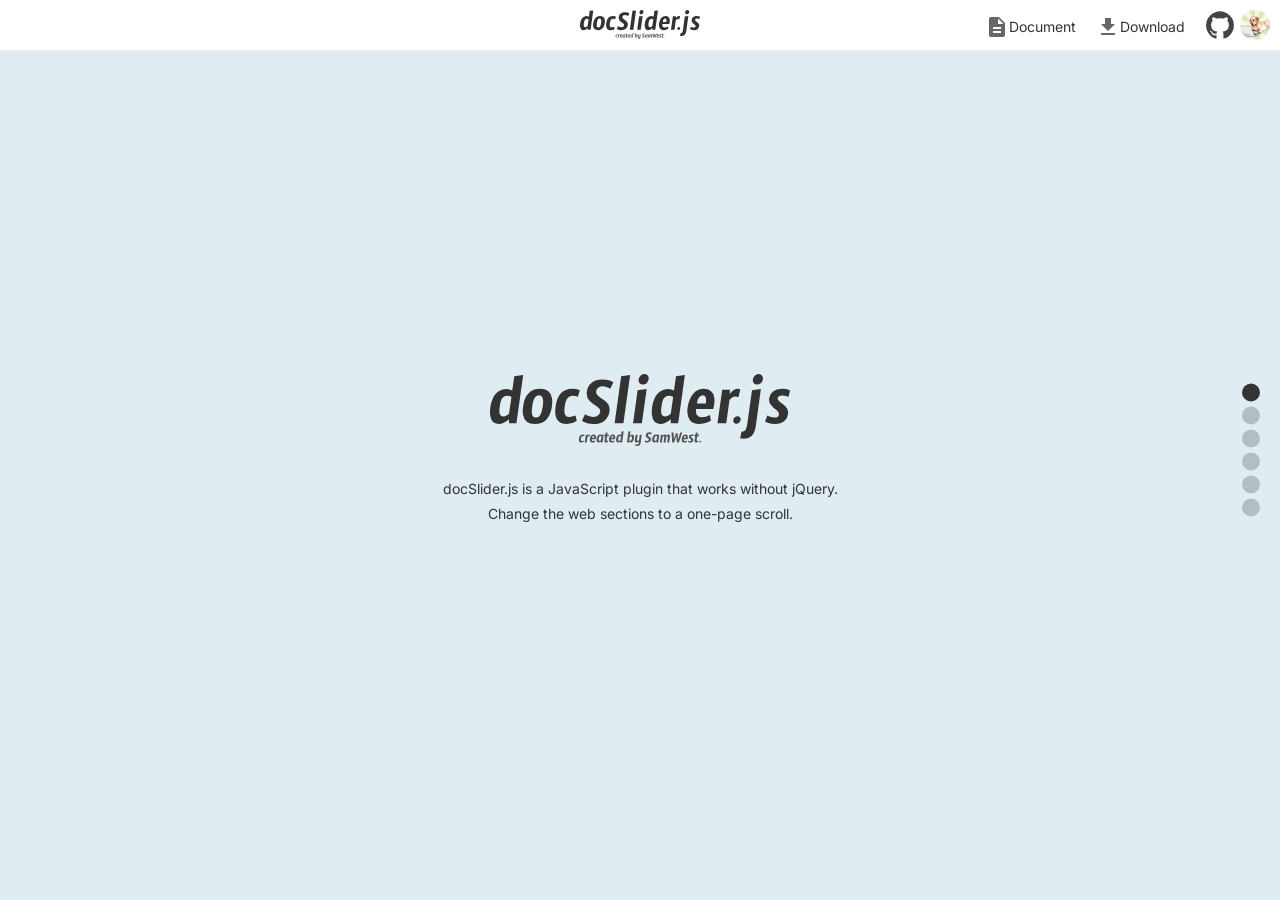
==== docSlider/index.html @ 23653fca "first commit" ====
<!DOCTYPE HTML>
<html lang="en">
<head>
    <meta charset="UTF-8">
    <meta name="viewport"
          content="width=device-width, user-scalable=no, initial-scale=1.0, maximum-scale=1.0, minimum-scale=1.0">
    <meta http-equiv="X-UA-Compatible" content="ie=edge">

    <meta property="og:type" content="website">
    <meta property="og:url" content="https://prjct-samwest.github.io/docSlider/">
    <meta property="og:image" content="https://prjct-samwest.github.io/docSlider/images/ogp.png">
    <meta property="og:site_name" content="docSlider.js :: Change the web sections to a one-page scroll.">
    <meta property="og:title" content="docSlider.js :: Change the web sections to a one-page scroll.">
    <meta property="og:description" content="docSlider.js is a JavaScript plugin that works without jQuery.Change the web sections to a one-page scroll.">

    <title>docSlider.js ::: Change the web sections to a one-page scroll.</title>
    <link href="https://fonts.googleapis.com/css2?family=Inter:wght@400;600&display=swap" rel="stylesheet">
    <link rel="stylesheet" href="css/docSlider.css">
    <link rel="stylesheet" href="css/common.css">
    <link rel="stylesheet" href="css/index.css">
</head>
<body>

<div class="docSlider Content">

    <section class="Intro">
        <div class="InnerBox">
        <div class="InnerBox-in">
            <h1><img src="images/logo.svg" alt="docSlider.js" width="300"></h1>
            <p>docSlider.js is a JavaScript plugin that works without jQuery.<br>
                Change the web sections to a one-page scroll.</p>
        </div>
        </div>
    </section>

    <section class="Nojquery">
        <div class="InnerBox">
        <div class="InnerBox-in">
                <h2>You don't need jQuery</h2>
                <p>So you don't have to worry about conflicts with other JavaScript libraries.<br>
                    You only need two files: CSS and JavaScript.</p>
        </div>
        </div>
    </section>

    <section class="Keys">
        <div class="InnerBox">
        <div class="InnerBox-in">
            <h2>Support for key presses</h2>
            <p>The following key inputs are supported. Let's try it.<br>
                Tab, Space, ArrowDown, ArrowUp, PageUp, PageDown, Home, End</p>
        </div>
        </div>
    </section>

    <section class="Scroll">
        <div class="InnerBox">
        <div class="InnerBox-in">
            <h2>Support for scroll element</h2>
            <p>You don't have to worry about scrolling events and mouse wheel conflicts.</p>
            <div class="Scroll-box docSlider-scroll">
                scroll this!<br>scroll this!<br>scroll this!<br>scroll this!<br>scroll this!<br>scroll this!<br>scroll this!<br>scroll this!<br>scroll this!<br>
                scroll this!<br>scroll this!<br>scroll this!<br>scroll this!<br>scroll this!<br>scroll this!<br>scroll this!<br>scroll this!<br>scroll this!<br>
                scroll this!<br>scroll this!<br>scroll this!<br>scroll this!<br>scroll this!<br>scroll this!<br>scroll this!<br>scroll this!<br>scroll this!<br>
            </div>
        </div>
        </div>
    </section>

    <section class="Anchor" id="anchor">
        <div class="InnerBox">
        <div class="InnerBox-in">
            <h2>Support for anchor link</h2>
            <p>By setting up an anchor link, you can jump to any section from an external page.<br>
                <a href="#anchor" target="_blank" rel="noopener">Let's try it!</a></p>
        </div>
        </div>
    </section>

    <section class="Outro">
        <div class="InnerBox">
        <div class="InnerBox-in">
            <h1><img src="images/logo.svg" width="300" alt="docSlider.js"></h1>
            <p><a href="https://github.com/prjct-samwest/docSlider/" target="_blank" rel="noopener" class="btn">View on GitHub</a></p>
            <p class="sp"><a href="" target="_blank" rel="noopener" class="btn dlink">File Download</a></p>
        </div>
        </div>
    </section>

</div>

<script src="js/docSlider.min.js"></script>
<script src="js/settings.min.js"></script>
<script>
    docSlider.init({scrollReset:true});
</script>
</body>
</html>
---- docSlider/css/docSlider.css ----
/**-----------------------

 docSlider.js - ver.3.0.0
 URL : https://prjct-samwest.github.io/docSlider/
 created by SamWest
 Copyright (c) 2020 SamWest.
 This plugin is released under the MIT License.

 -----------------------**/
/* CHANGE THE PAGER STYLE */
.docSlider-pager {
  position: fixed;
  z-index: 100;
  top: 50%;
  right: 20px;
  transform: translateY(-50%);
}

/* CHANGE THE BUTTON STYLE */
.docSlider-button {
  height: 18px;
  width: 18px;
  border-radius: 50%;
  cursor: pointer;
  display: block;
  margin: 5px 0;
  background-color: #333;
  opacity: .25;
  appearance: none;
  border: none;
  box-sizing: border-box;
}

.docSlider-button.selected {
  opacity: 1;
}

.docSlider-button:active {
  outline: none;
}

/**------------------------------
  REWRITING IS NOT RECOMMENDED
 -----------------------------**/
html, body {
  overflow: hidden;
  touch-action: none;
  height: 100%;
}

html, body,
.docSlider,
.docSlider-inner,
.docSlider-page {
  box-sizing: border-box;
  margin: 0;
  padding: 0;
  appearance: none;
  border: none;
  outline: none;
}

html:active, body:active,
.docSlider:active,
.docSlider-inner:active,
.docSlider-page:active {
  outline: none;
}

.docSlider {
  overflow: hidden;
  width: 100vw;
  height: 100vh;
  position: fixed;
  top: 0;
  left: 0;
}

.docSlider-inner {
  width: inherit;
  height: inherit;
  position: fixed;
  top: 0;
  left: 0;
}

.docSlider-page {
  height: inherit;
  width: inherit;
  overflow: auto;
  position: absolute;
  overflow-scrolling: touch;
}
---- docSlider/css/common.css ----
* {
  margin: 0;
  padding: 0;
  box-sizing: border-box;
}

img {
  vertical-align: bottom;
}

body {
  font-family: 'Inter', sans-serif;
  color: #333;
  font-size: 14px;
  line-height: 1.8;
}

.Header {
  position: fixed;
  z-index: 500;
  top: 0;
  left: 0;
  right: 0;
  background-color: #fff;
  padding: 10px;
  display: flex;
  justify-content: flex-end;
  border-bottom: 1px solid #eee;
}

.Header a:hover {
  opacity: .75;
}

.Header .Header-logo {
  position: absolute;
  left: 0;
  right: 0;
  margin: auto;
  text-align: center;
  width: 120px;
  line-height: 1;
}

.Header .Header-content ul {
  display: flex;
}

.Header .Header-content li {
  list-style-type: none;
  margin-left: 5px;
}

.Header .Header-content span {
  vertical-align: bottom;
  line-height: 1;
}

.Header .Header-dl {
  margin-right: 15px;
  padding-top: 4px;
}

.Header .Header-dl a {
  text-decoration: none;
  color: inherit;
}

.Header .Header-profile img {
  border-radius: 50%;
}

.Footer {
  background-color: #333;
  text-align: center;
  color: #fff;
  margin: 0 -20px;
  line-height: 2;
}

@media screen and (max-width: 800px) {
  .Header .Header-logo {
    left: 10px;
    right: auto;
  }
}

@media screen and (max-width: 677px) {
  .sp {
    display: none;
  }
}
---- docSlider/css/index.css ----
h2 {
  font-size: 30px;
  margin-bottom: .5em;
}

.InnerBox {
  height: 100%;
  width: 100%;
  display: flex;
  align-items: center;
  justify-content: center;
}

.Intro {
  background-color: #DFEDF2;
  text-align: center;
}

.Intro p {
  margin-top: 30px;
}

.Nojquery {
  background-color: #fafafa;
}

.Keys {
  background-color: #E2F2D6;
}

.Scroll {
  background-color: #FFF5F5;
}

.Scroll .InnerBox {
  height: 150%;
}

.Scroll .Scroll-box {
  margin-top: 1em;
  border: 1px solid #666;
  padding: 10px;
  height: 150px;
  max-width: 500px;
  width: 100%;
  overflow: auto;
}

.Anchor {
  background-color: #F9FBBB;
}

.Outro {
  background-color: #DFEDF2;
  text-align: center;
}

.Outro h1 {
  margin-bottom: 30px;
}

.Outro p {
  margin-top: 1em;
}

.btn {
  display: inline-block;
  text-align: center;
  background-color: #1FCA4F;
  color: white;
  width: 200px;
  border-radius: 3px;
  line-height: 3;
  text-decoration: none;
  border-bottom: 4px solid #1aab43;
}

.btn:hover {
  background-color: #1ec14c;
}

@media screen and (max-width: 667px) {
  h2 {
    font-size: 20px;
  }
  .Intro p {
    text-align: left;
  }
  .Intro img, .Outro img {
    max-width: 100%;
    width: 200px;
  }
  .InnerBox .InnerBox-in {
    padding: 50px;
  }
}
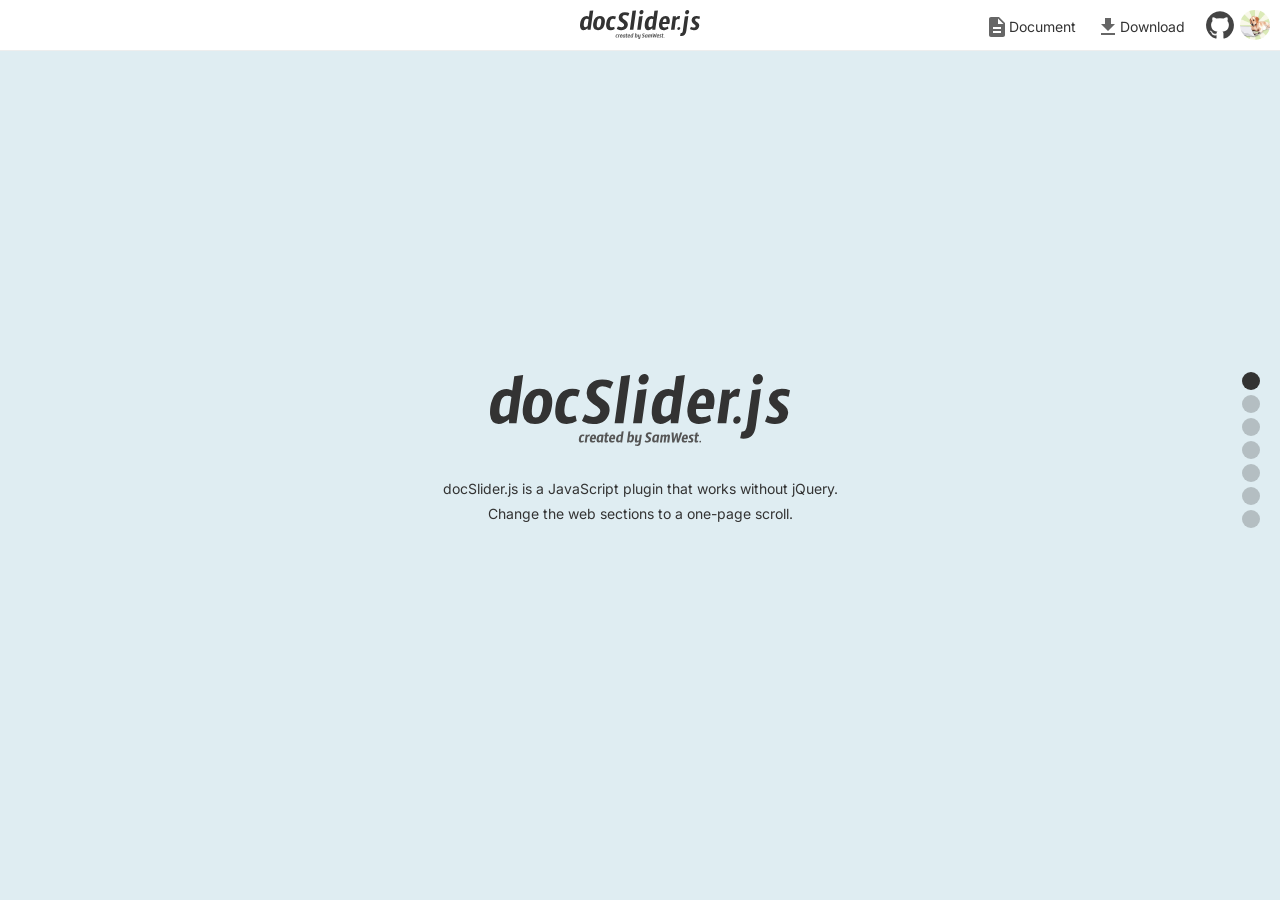
==== commit 1e4aeca7: "Added a scrollCue.js page" ====
--- a/docSlider/index.html
+++ b/docSlider/index.html
@@ -1,6 +1,16 @@
 <!DOCTYPE HTML>
 <html lang="en">
 <head>
+    <!-- Global site tag (gtag.js) - Google Analytics -->
+    <!--    <script async src="https://www.googletagmanager.com/gtag/js?id=UA-180197017-1"></script>
+        <script>
+            window.dataLayer = window.dataLayer || [];
+            function gtag(){dataLayer.push(arguments);}
+            gtag('js', new Date());
+
+            gtag('config', 'UA-180197017-1');
+        </script>
+    -->
     <meta charset="UTF-8">
     <meta name="viewport"
           content="width=device-width, user-scalable=no, initial-scale=1.0, maximum-scale=1.0, minimum-scale=1.0">
@@ -16,6 +26,7 @@
     <title>docSlider.js ::: Change the web sections to a one-page scroll.</title>
     <link href="https://fonts.googleapis.com/css2?family=Inter:wght@400;600&display=swap" rel="stylesheet">
     <link rel="stylesheet" href="css/docSlider.css">
+    <link rel="stylesheet" href="../scrollCue/css/scrollCue.css">
     <link rel="stylesheet" href="css/common.css">
     <link rel="stylesheet" href="css/index.css">
 </head>
@@ -25,74 +36,95 @@
 
     <section class="Intro">
         <div class="InnerBox">
-        <div class="InnerBox-in">
-            <h1><img src="images/logo.svg" alt="docSlider.js" width="300"></h1>
-            <p>docSlider.js is a JavaScript plugin that works without jQuery.<br>
-                Change the web sections to a one-page scroll.</p>
-        </div>
+            <div class="InnerBox-in">
+                <h1><img src="images/logo.svg" alt="docSlider.js" width="300"></h1>
+                <p>docSlider.js is a JavaScript plugin that works without jQuery.<br>
+                    Change the web sections to a one-page scroll.</p>
+            </div>
         </div>
     </section>
 
     <section class="Nojquery">
         <div class="InnerBox">
-        <div class="InnerBox-in">
+            <div class="InnerBox-in">
                 <h2>You don't need jQuery</h2>
                 <p>So you don't have to worry about conflicts with other JavaScript libraries.<br>
                     You only need two files: CSS and JavaScript.</p>
-        </div>
+            </div>
         </div>
     </section>
 
     <section class="Keys">
         <div class="InnerBox">
-        <div class="InnerBox-in">
-            <h2>Support for key presses</h2>
-            <p>The following key inputs are supported. Let's try it.<br>
-                Tab, Space, ArrowDown, ArrowUp, PageUp, PageDown, Home, End</p>
-        </div>
+            <div class="InnerBox-in">
+                <h2>Support for key presses</h2>
+                <p>The following key inputs are supported. Let's try it.<br>
+                    Tab, Space, ArrowDown, ArrowUp, PageUp, PageDown, Home, End</p>
+            </div>
         </div>
     </section>
 
     <section class="Scroll">
         <div class="InnerBox">
-        <div class="InnerBox-in">
-            <h2>Support for scroll element</h2>
-            <p>You don't have to worry about scrolling events and mouse wheel conflicts.</p>
-            <div class="Scroll-box docSlider-scroll">
-                scroll this!<br>scroll this!<br>scroll this!<br>scroll this!<br>scroll this!<br>scroll this!<br>scroll this!<br>scroll this!<br>scroll this!<br>
-                scroll this!<br>scroll this!<br>scroll this!<br>scroll this!<br>scroll this!<br>scroll this!<br>scroll this!<br>scroll this!<br>scroll this!<br>
-                scroll this!<br>scroll this!<br>scroll this!<br>scroll this!<br>scroll this!<br>scroll this!<br>scroll this!<br>scroll this!<br>scroll this!<br>
+            <div class="InnerBox-in">
+                <h2>Support for scroll element</h2>
+                <p>You don't have to worry about scrolling events and mouse wheel conflicts.</p>
+                <div class="Scroll-box docSlider-scroll">
+                    scroll this!<br>scroll this!<br>scroll this!<br>scroll this!<br>scroll this!<br>scroll this!<br>scroll this!<br>scroll this!<br>scroll this!<br>
+                    scroll this!<br>scroll this!<br>scroll this!<br>scroll this!<br>scroll this!<br>scroll this!<br>scroll this!<br>scroll this!<br>scroll this!<br>
+                    scroll this!<br>scroll this!<br>scroll this!<br>scroll this!<br>scroll this!<br>scroll this!<br>scroll this!<br>scroll this!<br>scroll this!<br>
+                </div>
             </div>
-        </div>
         </div>
     </section>
 
     <section class="Anchor" id="anchor">
         <div class="InnerBox">
-        <div class="InnerBox-in">
-            <h2>Support for anchor link</h2>
-            <p>By setting up an anchor link, you can jump to any section from an external page.<br>
-                <a href="#anchor" target="_blank" rel="noopener">Let's try it!</a></p>
-        </div>
+            <div class="InnerBox-in">
+                <h2>Support for anchor link</h2>
+                <p>By setting up an anchor link, you can jump to any section from an external page.<br>
+                    <a href="#anchor" target="_blank" rel="noopener">Let's try it!</a></p>
+            </div>
         </div>
     </section>
 
     <section class="Outro">
         <div class="InnerBox">
-        <div class="InnerBox-in">
-            <h1><img src="images/logo.svg" width="300" alt="docSlider.js"></h1>
-            <p><a href="https://github.com/prjct-samwest/docSlider/" target="_blank" rel="noopener" class="btn">View on GitHub</a></p>
-            <p class="sp"><a href="" target="_blank" rel="noopener" class="btn dlink">File Download</a></p>
+            <div class="InnerBox-in">
+                <h1><img src="images/logo.svg" width="300" alt="docSlider.js"></h1>
+                <p><a href="https://github.com/prjct-samwest/docSlider/" target="_blank" rel="noopener" class="btn">View on GitHub</a></p>
+                <p class="sp"><a href="" target="_blank" rel="noopener" class="btn dlink">File Download</a></p>
+            </div>
         </div>
+    </section>
+
+    <section class="Ds" id="ds">
+        <div class="InnerBox">
+            <div class="InnerBox-in">
+                <h2><span>You can combine with<br><img src="../scrollCue/images/logo.svg"  width="240" alt="scrollCue.js"></span></h2>
+                <ul data-cues="slideInLeft" data-group="scrollCue">
+                    <li><img src="../scrollCue/images/001.jpg" alt="*" width="100"></li>
+                    <li><img src="../scrollCue/images/002.jpg" alt="*" width="100"></li>
+                    <li><img src="../scrollCue/images/003.jpg" alt="*" width="100"></li>
+                    <li><img src="../scrollCue/images/004.jpg" alt="*" width="100"></li>
+                    <li><img src="../scrollCue/images/005.jpg" alt="*" width="100"></li>
+                    <li><img src="../scrollCue/images/006.jpg" alt="*" width="100"></li>
+                    <li><img src="../scrollCue/images/007.jpg" alt="*" width="100"></li>
+                    <li><img src="../scrollCue/images/008.jpg" alt="*" width="100"></li>
+                </ul>
+                <p><a href="../scrollCue/" class="btn">view scrollCue.js</a></p>
+            </div>
         </div>
     </section>
 
 </div>
 
 <script src="js/docSlider.min.js"></script>
+<script src="../scrollCue/js/scrollCue.min.js"></script>
 <script src="js/settings.min.js"></script>
 <script>
-    docSlider.init({scrollReset:true});
+    scrollCue.init({docSlider:true,pageChangeReset:true});
+    docSlider.init();
 </script>
 </body>
 </html>
--- a/scrollCue/css/scrollCue.css
+++ b/scrollCue/css/scrollCue.css
@@ -0,0 +1,383 @@
+/**-----------------------
+
+ scrollCue.js - ver.2.0.0
+ URL : https://prjct-samwest.github.io/scrollCue/
+
+ created by SamWest.
+ Copyright (c) 2020 SamWest.
+ This plugin is released under the MIT License.
+
+ -----------------------**/
+/**  ---------------
+     fadeIn
+*/
+[data-cue="fadeIn"], [data-cues="fadeIn"] > * {
+  opacity: 0;
+}
+
+@keyframes fadeIn {
+  from {
+    opacity: 0;
+  }
+  to {
+    opacity: 1;
+  }
+}
+
+/**  ---------------
+     slideInLeft
+*/
+[data-cue="slideInLeft"], [data-cues="slideInLeft"] > * {
+  opacity: 0;
+}
+
+@keyframes slideInLeft {
+  from {
+    opacity: 0;
+    transform: translateX(-30px);
+  }
+  to {
+    opacity: 1;
+    transform: translateX(0);
+  }
+}
+
+/**  ---------------
+     slideInRight
+*/
+[data-cue="slideInRight"], [data-cues="slideInRight"] > * {
+  opacity: 0;
+}
+
+@keyframes slideInRight {
+  from {
+    opacity: 0;
+    transform: translateX(30px);
+  }
+  to {
+    opacity: 1;
+    transform: translateX(0);
+  }
+}
+
+/**  ---------------
+     slideInDown
+*/
+[data-cue="slideInDown"], [data-cues="slideInDown"] > * {
+  opacity: 0;
+}
+
+@keyframes slideInDown {
+  from {
+    opacity: 0;
+    transform: translateY(-30px);
+  }
+  to {
+    opacity: 1;
+    transform: translateY(0);
+  }
+}
+
+/**  ---------------
+     slideInUp
+*/
+[data-cue="slideInUp"], [data-cues="slideInUp"] > * {
+  opacity: 0;
+}
+
+@keyframes slideInUp {
+  from {
+    opacity: 0;
+    transform: translateY(30px);
+  }
+  to {
+    opacity: 1;
+    transform: translateY(0);
+  }
+}
+
+/**  ---------------
+     zoomIn
+*/
+[data-cue="zoomIn"], [data-cues="zoomIn"] > * {
+  opacity: 0;
+}
+
+@keyframes zoomIn {
+  from {
+    opacity: 0;
+    transform: scale(0.8);
+  }
+  to {
+    opacity: 1;
+    transform: scale(1);
+  }
+}
+
+/**  ---------------
+     zoomOut
+*/
+[data-cue="zoomOut"], [data-cues="zoomOut"] > * {
+  opacity: 0;
+}
+
+@keyframes zoomOut {
+  from {
+    opacity: 0;
+    transform: scale(1.2);
+  }
+  to {
+    opacity: 1;
+    transform: scale(1);
+  }
+}
+
+/**  ---------------
+     rotateIn
+*/
+[data-cue="rotateIn"], [data-cues="rotateIn"] > * {
+  opacity: 0;
+}
+
+@keyframes rotateIn {
+  from {
+    opacity: 0;
+    transform: rotateZ(-15deg);
+  }
+  to {
+    opacity: 1;
+    transform: rotateZ(0deg);
+  }
+}
+
+/**  ---------------
+     bounceIn
+*/
+[data-cue="bounceIn"], [data-cues="bounceIn"] > * {
+  opacity: 0;
+}
+
+@keyframes bounceIn {
+  0% {
+    transform: scale3d(0.3, 0.3, 0.3);
+  }
+  20% {
+    transform: scale3d(1.1, 1.1, 1.1);
+  }
+  40% {
+    transform: scale3d(0.9, 0.9, 0.9);
+  }
+  60% {
+    opacity: 1;
+    transform: scale3d(1.03, 1.03, 1.03);
+  }
+  80% {
+    transform: scale3d(0.97, 0.97, 0.97);
+  }
+  100% {
+    opacity: 1;
+    transform: scale3d(1, 1, 1);
+  }
+}
+
+/**  ---------------
+     bounceInLeft
+*/
+[data-cue="bounceInLeft"], [data-cues="bounceInLeft"] > * {
+  opacity: 0;
+}
+
+@keyframes bounceInLeft {
+  from,
+  60%,
+  75%,
+  90%,
+  to {
+    animation-timing-function: cubic-bezier(0.215, 0.61, 0.355, 1);
+  }
+  0% {
+    opacity: 0;
+    transform: translate3d(-3000px, 0, 0);
+  }
+  60% {
+    opacity: 1;
+    transform: translate3d(25px, 0, 0);
+  }
+  75% {
+    transform: translate3d(-10px, 0, 0);
+  }
+  90% {
+    transform: translate3d(5px, 0, 0);
+  }
+  to {
+    opacity: 1;
+    transform: translate3d(0, 0, 0);
+  }
+}
+
+/**  ---------------
+     bounceInRight
+*/
+[data-cue="bounceInRight"], [data-cues="bounceInRight"] > * {
+  opacity: 0;
+}
+
+@keyframes bounceInRight {
+  from,
+  60%,
+  75%,
+  90%,
+  to {
+    animation-timing-function: cubic-bezier(0.215, 0.61, 0.355, 1);
+  }
+  from {
+    opacity: 0;
+    transform: translate3d(3000px, 0, 0);
+  }
+  60% {
+    opacity: 1;
+    transform: translate3d(-25px, 0, 0);
+  }
+  75% {
+    transform: translate3d(10px, 0, 0);
+  }
+  90% {
+    transform: translate3d(-5px, 0, 0);
+  }
+  to {
+    opacity: 1;
+    transform: translate3d(0, 0, 0);
+  }
+}
+
+/**  ---------------
+     bounceInDown
+*/
+[data-cue="bounceInDown"], [data-cues="bounceInDown"] > * {
+  opacity: 0;
+}
+
+@keyframes bounceInDown {
+  from,
+  60%,
+  75%,
+  90%,
+  to {
+    animation-timing-function: cubic-bezier(0.215, 0.61, 0.355, 1);
+  }
+  0% {
+    opacity: 0;
+    transform: translate3d(0, -3000px, 0);
+  }
+  60% {
+    opacity: 1;
+    transform: translate3d(0, 25px, 0);
+  }
+  75% {
+    transform: translate3d(0, -10px, 0);
+  }
+  90% {
+    transform: translate3d(0, 5px, 0);
+  }
+  to {
+    opacity: 1;
+    transform: translate3d(0, 0, 0);
+  }
+}
+
+/**  ---------------
+     bounceInUp
+*/
+[data-cue="bounceInUp"], [data-cues="bounceInUp"] > * {
+  opacity: 0;
+}
+
+@keyframes bounceInUp {
+  from,
+  60%,
+  75%,
+  90%,
+  to {
+    animation-timing-function: cubic-bezier(0.215, 0.61, 0.355, 1);
+  }
+  from {
+    opacity: 0;
+    transform: translate3d(0, 3000px, 0);
+  }
+  60% {
+    opacity: 1;
+    transform: translate3d(0, -20px, 0);
+  }
+  75% {
+    transform: translate3d(0, 10px, 0);
+  }
+  90% {
+    transform: translate3d(0, -5px, 0);
+  }
+  to {
+    opacity: 1;
+    transform: translate3d(0, 0, 0);
+  }
+}
+
+/**  ---------------
+     flipInX
+*/
+[data-cue="flipInX"], [data-cues="flipInX"] > * {
+  opacity: 0;
+  backface-visibility: visible;
+}
+
+@keyframes flipInX {
+  from {
+    transform: perspective(400px) rotate3d(1, 0, 0, 90deg);
+    animation-timing-function: ease-in;
+    opacity: 0;
+  }
+  40% {
+    transform: perspective(400px) rotate3d(1, 0, 0, -20deg);
+    animation-timing-function: ease-in;
+  }
+  60% {
+    transform: perspective(400px) rotate3d(1, 0, 0, 10deg);
+    opacity: 1;
+  }
+  80% {
+    transform: perspective(400px) rotate3d(1, 0, 0, -5deg);
+  }
+  to {
+    opacity: 1;
+    transform: perspective(400px);
+  }
+}
+
+/**  ---------------
+     flipInY
+*/
+[data-cue="flipInY"], [data-cues="flipInY"] > * {
+  opacity: 0;
+  backface-visibility: visible;
+}
+
+@keyframes flipInY {
+  from {
+    transform: perspective(400px) rotate3d(0, 1, 0, 90deg);
+    animation-timing-function: ease-in;
+    opacity: 0;
+  }
+  40% {
+    transform: perspective(400px) rotate3d(0, 1, 0, -20deg);
+    animation-timing-function: ease-in;
+  }
+  60% {
+    transform: perspective(400px) rotate3d(0, 1, 0, 10deg);
+    opacity: 1;
+  }
+  80% {
+    transform: perspective(400px) rotate3d(0, 1, 0, -5deg);
+  }
+  to {
+    opacity: 1;
+    transform: perspective(400px);
+  }
+}
--- a/docSlider/css/index.css
+++ b/docSlider/css/index.css
@@ -9,6 +9,10 @@
   display: flex;
   align-items: center;
   justify-content: center;
+}
+
+.InnerBox .InnerBox-in {
+  margin: auto;
 }
 
 .Intro {
@@ -79,12 +83,46 @@
   background-color: #1ec14c;
 }
 
+.Ds {
+  background-color: #FAFBFF;
+}
+
+.Ds h2 {
+  color: #666;
+  font-size: 14px;
+  text-align: center;
+}
+
+.Ds h2 span {
+  display: inline-block;
+  text-align: left;
+}
+
+.Ds ul {
+  margin: 3em 0;
+  text-align: center;
+  max-width: 500px;
+}
+
+.Ds li {
+  list-style-type: none;
+  display: inline-block;
+  margin-bottom: 5px;
+}
+
+.Ds p {
+  text-align: center;
+}
+
 @media screen and (max-width: 667px) {
   h2 {
     font-size: 20px;
   }
   .Intro p {
     text-align: left;
+  }
+  .Ds li img {
+    width: 60px;
   }
   .Intro img, .Outro img {
     max-width: 100%;
